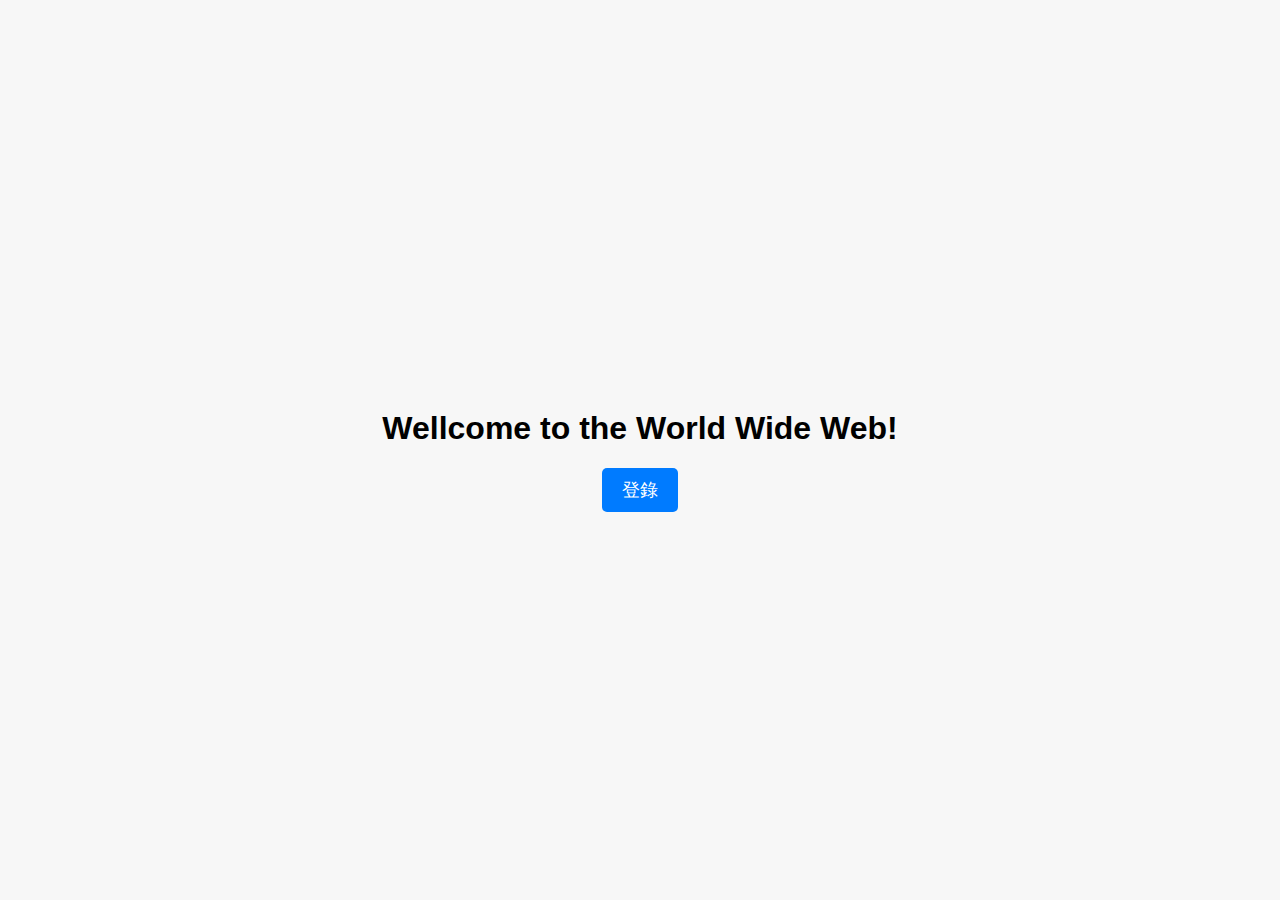
==== index.html @ fc87e967 "Update index.html" ====
<!DOCTYPE html>
<html lang="en">
<head>
<meta charset="UTF-8">
<meta name="viewport" content="width=device-width, initial-scale=1.0">
<title>Zack網頁</title>
<link rel="stylesheet" href="styles.css">
</head>
<body>

<div class="container">
  <h1>Wellcome to the World Wide Web!</h1>
  <button id="loginButton" class="animatedButton">登錄</button>
</div>

<script src="https://code.jquery.com/jquery-3.6.0.min.js"></script>
<script src="scripts.js"></script>
</body>
</html>
---- styles.css ----
body, html {
  height: 100%;
  margin: 0;
  font-family: Arial, sans-serif;
  display: flex;
  justify-content: center;
  align-items: center;
  background-color: #f7f7f7;
}

.container {
  text-align: center;
}

.animatedButton {
  padding: 10px 20px;
  font-size: 18px;
  cursor: pointer;
  outline: none;
  background-color: #007bff;
  color: white;
  border: none;
  border-radius: 5px;
  transition: transform 0.2s ease-in-out;
}

.animatedButton:hover {
  transform: scale(1.05);
}
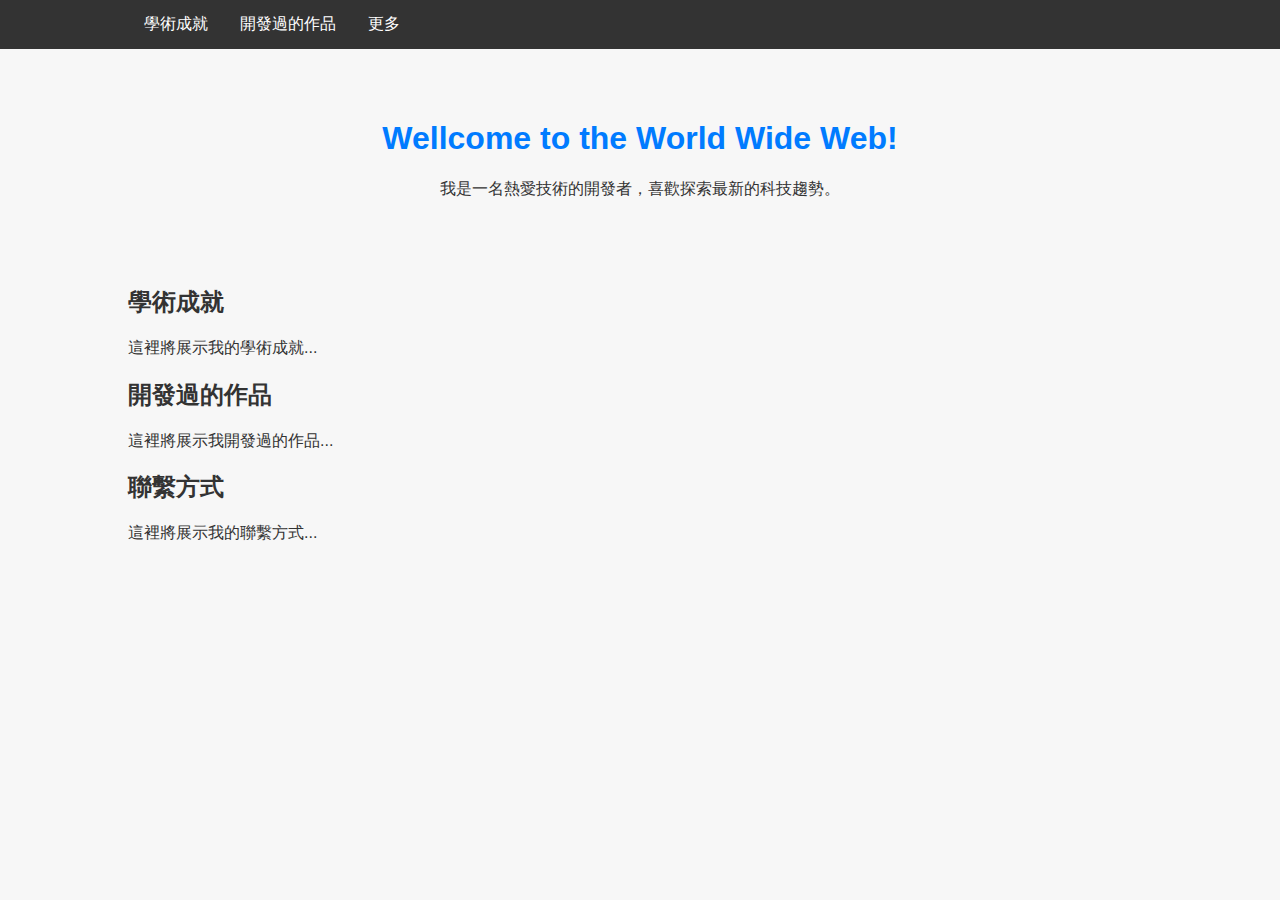
==== commit 61f56ed4: "added bunch of new thing" ====
--- a/index.html
+++ b/index.html
@@ -1,17 +1,50 @@
 <!DOCTYPE html>
-<html lang="en">
+<html lang="zh-Hant">
 <head>
 <meta charset="UTF-8">
 <meta name="viewport" content="width=device-width, initial-scale=1.0">
-<title>Zack網頁</title>
+<title>Zack's Page</title>
 <link rel="stylesheet" href="styles.css">
 </head>
 <body>
 
-<div class="container">
-  <h1>Wellcome to the World Wide Web!</h1>
-  <button id="loginButton" class="animatedButton">登錄</button>
-</div>
+<nav class="navbar">
+  <div class="container">
+    <ul class="nav-menu">
+      <li><a href="#achievements">學術成就</a></li>
+      <li><a href="#projects">開發過的作品</a></li>
+      <li class="dropdown">
+        <a href="javascript:void(0)" class="dropbtn">更多</a>
+        <div class="dropdown-content">
+          <a href="#contact">聯繫方式</a>
+          <a href="login/login.html">登入</a>
+        </div>
+      </li>
+    </ul>
+  </div>
+</nav>
+
+<header class="header">
+  <div class="container">
+    <h1>Wellcome to the World Wide Web!</h1>
+    <p>我是一名熱愛技術的開發者，喜歡探索最新的科技趨勢。</p>
+  </div>
+</header>
+
+<section id="achievements" class="container">
+  <h2>學術成就</h2>
+  <p>這裡將展示我的學術成就...</p>
+</section>
+
+<section id="projects" class="container">
+  <h2>開發過的作品</h2>
+  <p>這裡將展示我開發過的作品...</p>
+</section>
+
+<section id="contact" class="container">
+  <h2>聯繫方式</h2>
+  <p>這裡將展示我的聯繫方式...</p>
+</section>
 
 <script src="https://code.jquery.com/jquery-3.6.0.min.js"></script>
 <script src="scripts.js"></script>
--- a/styles.css
+++ b/styles.css
@@ -1,29 +1,80 @@
 body, html {
-  height: 100%;
   margin: 0;
   font-family: Arial, sans-serif;
-  display: flex;
-  justify-content: center;
-  align-items: center;
   background-color: #f7f7f7;
+  color: #333;
 }
 
 .container {
-  text-align: center;
+  width: 80%;
+  margin: auto;
 }
 
-.animatedButton {
-  padding: 10px 20px;
-  font-size: 18px;
-  cursor: pointer;
-  outline: none;
-  background-color: #007bff;
-  color: white;
-  border: none;
-  border-radius: 5px;
-  transition: transform 0.2s ease-in-out;
+.navbar {
+  background-color: #333;
+  overflow: hidden;
 }
 
-.animatedButton:hover {
-  transform: scale(1.05);
+.nav-menu {
+  list-style-type: none;
+  margin: 0;
+  padding: 0;
 }
+
+.nav-menu > li {
+  float: left;
+}
+
+.nav-menu a, .dropbtn {
+  display: inline-block;
+  color: white;
+  text-align: center;
+  padding: 14px 16px;
+  text-decoration: none;
+}
+
+.nav-menu a:hover, .dropdown:hover .dropbtn {
+  background-color: #555;
+}
+
+.dropdown-content {
+  display: none;
+  position: absolute;
+  background-color: #f9f9f9;
+  min-width: 160px;
+  box-shadow: 0px 8px 16px 0px rgba(0,0,0,0.2);
+  z-index: 1;
+}
+
+.dropdown-content a {
+  color: black;
+  padding: 12px 16px;
+  text-decoration: none;
+  display: block;
+  text-align: left;
+}
+
+.dropdown-content a:hover {
+  background-color: #f1f1f1;
+}
+
+.dropdown:hover .dropdown-content {
+  display: block;
+}
+
+.header {
+  text-align: center;
+  padding: 50px;
+}
+
+h1 {
+  color: #007bff;
+}
+
+h2 {
+  color: #333;
+}
+
+section {
+  margin: 50px 0;
+}
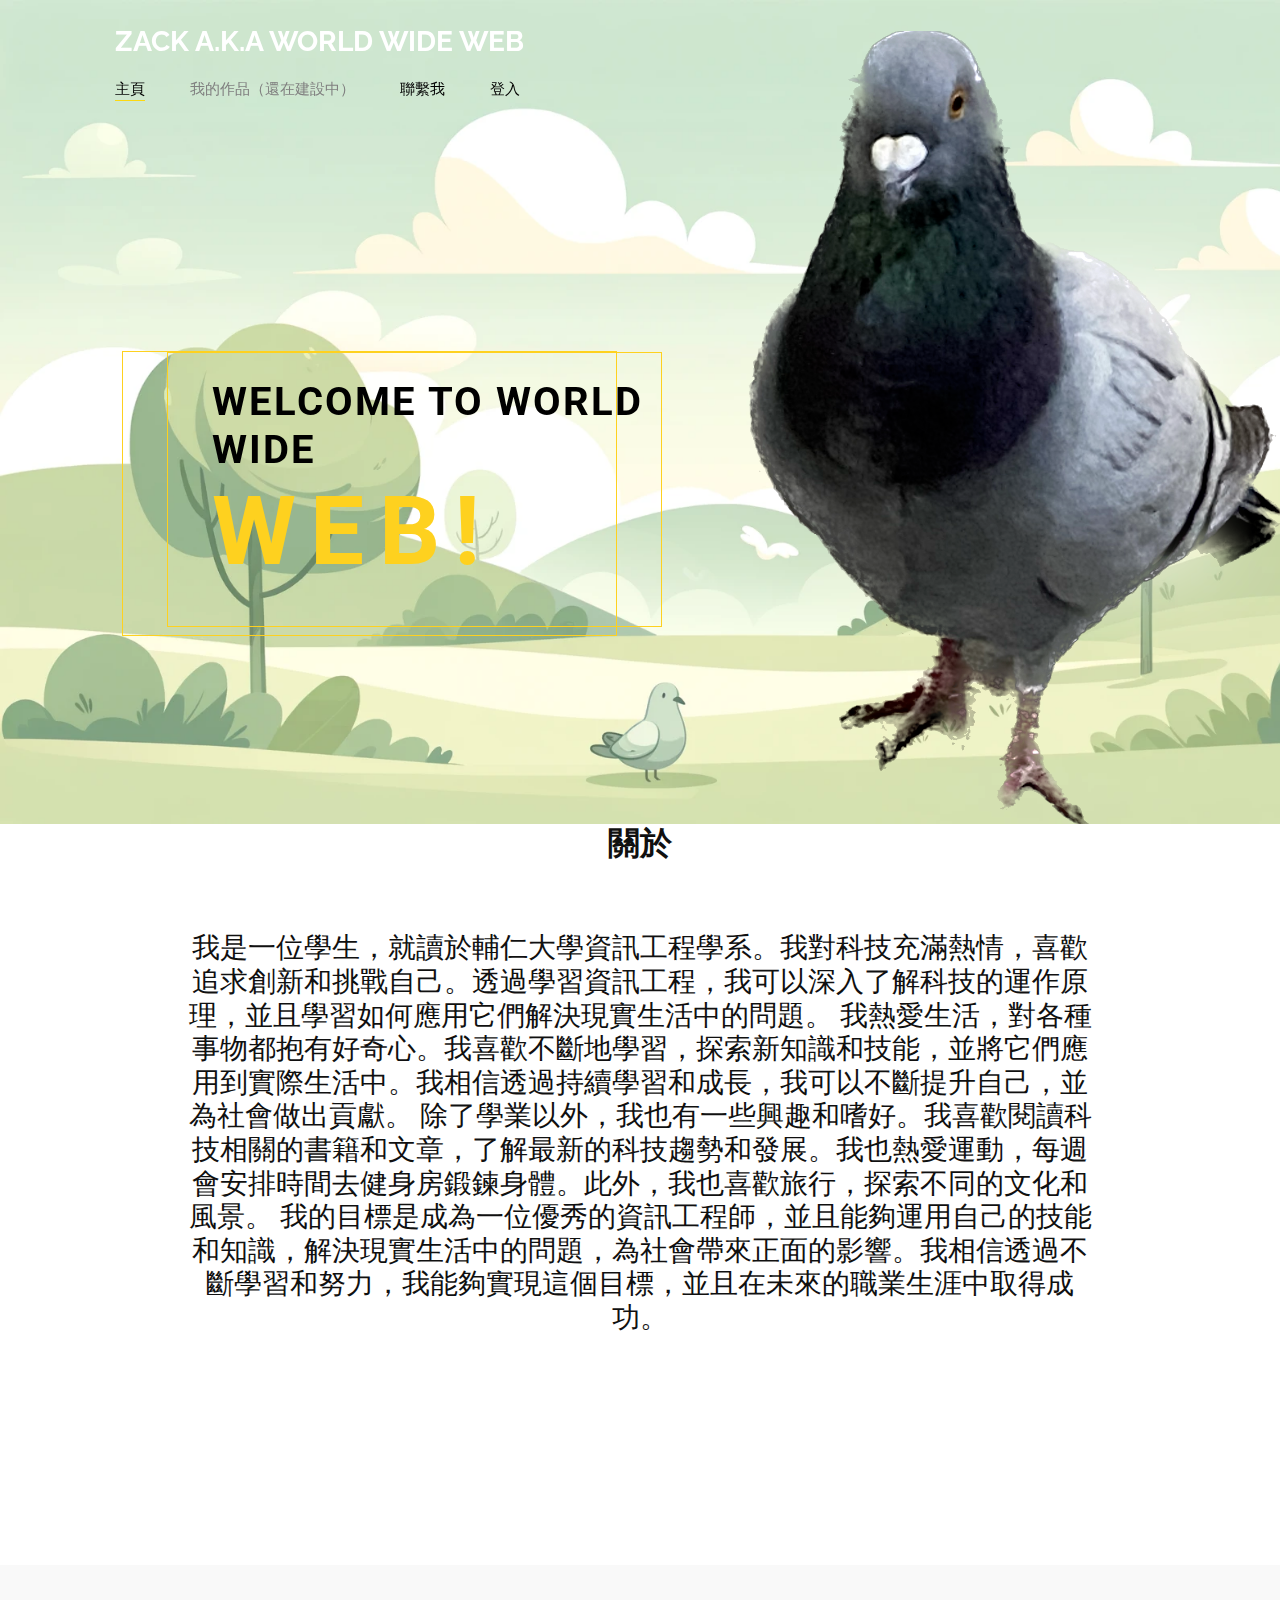
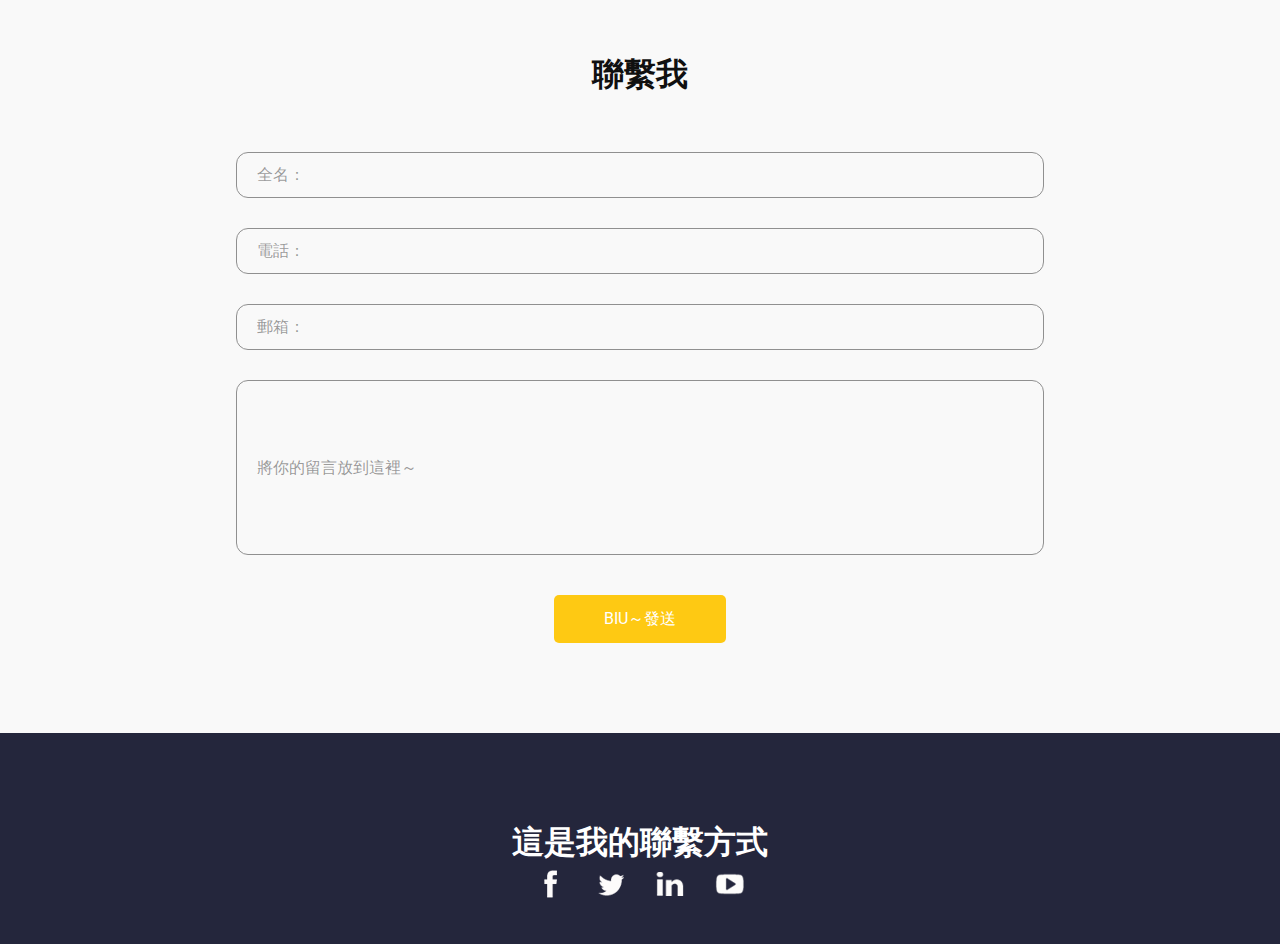
==== commit b19f680a: "改革" ====
--- a/index.html
+++ b/index.html
@@ -1,52 +1,319 @@
 <!DOCTYPE html>
-<html lang="zh-Hant">
-<head>
-<meta charset="UTF-8">
-<meta name="viewport" content="width=device-width, initial-scale=1.0">
-<title>Zack's Page</title>
-<link rel="stylesheet" href="styles.css">
-</head>
-<body>
-
-<nav class="navbar">
-  <div class="container">
-    <ul class="nav-menu">
-      <li><a href="#achievements">學術成就</a></li>
-      <li><a href="#projects">開發過的作品</a></li>
-      <li class="dropdown">
-        <a href="javascript:void(0)" class="dropbtn">更多</a>
-        <div class="dropdown-content">
-          <a href="#contact">聯繫方式</a>
-          <a href="login/login.html">登入</a>
-        </div>
-      </li>
-    </ul>
-  </div>
-</nav>
-
-<header class="header">
-  <div class="container">
-    <h1>Wellcome to the World Wide Web!</h1>
-    <p>我是一名熱愛技術的開發者，喜歡探索最新的科技趨勢。</p>
-  </div>
-</header>
-
-<section id="achievements" class="container">
-  <h2>學術成就</h2>
-  <p>這裡將展示我的學術成就...</p>
-</section>
-
-<section id="projects" class="container">
-  <h2>開發過的作品</h2>
-  <p>這裡將展示我開發過的作品...</p>
-</section>
-
-<section id="contact" class="container">
-  <h2>聯繫方式</h2>
-  <p>這裡將展示我的聯繫方式...</p>
-</section>
-
-<script src="https://code.jquery.com/jquery-3.6.0.min.js"></script>
-<script src="scripts.js"></script>
-</body>
+<html>
+  <head>
+    
+    
+    
+    
+    <meta
+      name="viewport"
+      content="width=device-width, initial-scale=1, shrink-to-fit=no"
+    />
+    
+    
+    
+    
+
+    <title>Welcome to the World Wide Web</title>
+
+    
+    <link
+      rel="stylesheet"
+      type="text/css"
+      href="https://cdnjs.cloudflare.com/ajax/libs/OwlCarousel2/2.1.3/assets/owl.carousel.min.css"
+    />
+
+    
+    <link rel="stylesheet" type="text/css" href="css/bootstrap.css" />
+
+    
+    <link
+      href="https://fonts.googleapis.com/css?family=Raleway:400,700|Roboto:400,700&display=swap"
+      rel="stylesheet"
+    />
+    
+    <link href="css/style.css" rel="stylesheet" />
+    
+    <link href="css/responsive.css" rel="stylesheet" />
+  </head>
+
+  <body>
+    <div class="hero_area">
+      
+      <header class="header_section">
+        <div class="container-fluid">
+          <div class="row">
+            <div class="col-md-11 offset-md-1 px-0">
+              <nav class="navbar navbar-expand-lg custom_nav-container pt-3">
+                <a class="navbar-brand" href="index.html">
+                  <span>
+                    Zack a.k.a World Wide Web
+                  </span>
+                </a>
+                <button
+                  class="navbar-toggler"
+                  type="button"
+                  data-toggle="collapse"
+                  data-target="#navbarSupportedContent"
+                  aria-controls="navbarSupportedContent"
+                  aria-expanded="false"
+                  aria-label="Toggle navigation"
+                >
+                  <span class="navbar-toggler-icon"></span>
+                </button>
+
+                <div
+                  class="collapse navbar-collapse"
+                  id="navbarSupportedContent"
+                >
+                  <div
+                    class="d-flex ml-auto flex-column flex-lg-row align-items-center"
+                  >
+                    <ul class="navbar-nav  ">
+                      <li class="nav-item active">
+                        <a class="nav-link pl-0" href="index.html"
+                          >主頁 <span class="sr-only">(current)</span></a
+                        >
+                      </li>
+                     
+                      <style>
+.disabled-link {
+    color: grey !important;  /* 設置顏色為灰色 */
+    pointer-events: none;    /* 禁用點擊 */
+    cursor: default;         /* 將鼠標指針改為默認樣式 */
+}
+</style>
+
+<li class="nav-item">
+    <a class="nav-link disabled-link" href="javascript:void(0);">我的作品（還在建設中）</a>
+</li>
+
+             
+                      <li class="nav-item">
+                        <a class="nav-link" href="contact.html">聯繫我</a>
+                      </li>
+					  <li class="nav-item">
+                        <a class="nav-link" href="login/login.html"> 登入 </a>
+                      </li>
+                    </ul>
+                  </div>
+                </div>
+              </nav>
+            </div>
+          </div>
+        </div>
+      </header>
+      
+
+      
+      <div class="slider_section">
+        <div
+          id="carouselExampleControls"
+          class="carousel slide"
+          data-ride="carousel"
+        >
+          <div class="carousel-inner">
+            <div class="carousel-item active">
+              <div class="container-fluid">
+                <div class="row">
+                  <div class="col-lg-6 offset-lg-1">
+                    <div class="detail-box">
+                      <div class="heading_box">
+                        <div class="heading_box">
+  <h2 style="color: black;">Welcome to World Wide</h2>
+  <h1>Web!</h1>
+</div>
+
+                      </div>
+                      <div>
+                        
+                      </div>
+                    </div>
+                  </div>
+                  <div class="col-lg-5 px-0">
+                    <div class="img-box">
+                      <img src="images/slider-img.png" alt="" />
+                    </div>
+                  </div>
+                </div>
+              </div>
+            </div>
+            <div class="carousel-item">
+              <div class="container-fluid">
+                <div class="row">
+                  <div class="col-lg-6 offset-lg-1">
+                    <div class="detail-box">
+                    </div>
+                  </div>
+                  <div class="col-lg-5 px-0">
+                    <div class="img-box">
+                      <img src="images/slider-img.png" alt="" />
+                    </div>
+                  </div>
+                </div>
+              </div>
+            </div>
+            <div class="carousel-item">
+              <div class="container-fluid">
+                <div class="row">
+                  <div class="col-lg-6 offset-lg-1">
+                    <div class="detail-box">
+              
+                    </div>
+                  </div>
+                  <div class="col-lg-5 px-0">
+                    <div class="img-box">
+                      <img src="images/slider-img.png" alt="" />
+                    </div>
+                  </div>
+                </div>
+              </div>
+            </div>
+          </div>
+        </div>
+        <div class="slider_btn-container">
+          <a
+            class=""
+            href="#carouselExampleControls"
+            role="button"
+            data-slide="next"
+          >
+            <span class="sr-only">Next</span>
+          </a>
+        </div>
+      </div>
+
+      
+    </div>
+    
+
+   
+    <section class="about_section layout_padding-bottom">
+      <div class="container">
+        <div class="heading_container">
+          <h2>
+            關於
+          </h2>
+        </div>
+        <div class="box layout_padding2-top layout_padding-bottom">
+          <div class="detail-box">
+            <p>
+              <h3>我是一位學生，就讀於輔仁大學資訊工程學系。我對科技充滿熱情，喜歡追求創新和挑戰自己。透過學習資訊工程，我可以深入了解科技的運作原理，並且學習如何應用它們解決現實生活中的問題。
+
+我熱愛生活，對各種事物都抱有好奇心。我喜歡不斷地學習，探索新知識和技能，並將它們應用到實際生活中。我相信透過持續學習和成長，我可以不斷提升自己，並為社會做出貢獻。
+
+除了學業以外，我也有一些興趣和嗜好。我喜歡閱讀科技相關的書籍和文章，了解最新的科技趨勢和發展。我也熱愛運動，每週會安排時間去健身房鍛鍊身體。此外，我也喜歡旅行，探索不同的文化和風景。
+
+我的目標是成為一位優秀的資訊工程師，並且能夠運用自己的技能和知識，解決現實生活中的問題，為社會帶來正面的影響。我相信透過不斷學習和努力，我能夠實現這個目標，並且在未來的職業生涯中取得成功。
+</h3>
+            </p>
+          </div>
+          
+        </div>
+      </div>
+      
+    </section>
+
+    
+
+    
+
+    
+
+    
+
+    
+
+    
+
+    
+   
+    
+    
+
+    
+
+    
+
+    <section class="contact_section layout_padding">
+      <div class="container">
+        <div class="heading_container">
+          <h2>
+            聯繫我
+          </h2>
+        </div>
+        <div class="">
+          <div class="">
+            <div class="row">
+              <div class="col-md-9 mx-auto">
+                <div class="contact-form">
+                  <form action="">
+                    <div>
+                      <input type="text" placeholder="全名：" />
+                    </div>
+                    <div>
+                      <input type="text" placeholder="電話：" />
+                    </div>
+                    <div>
+                      <input type="email" placeholder="郵箱：" />
+                    </div>
+                    <div>
+                      <input
+                        type="text"
+                        placeholder="將你的留言放到這裡～"
+                        class="input_message"
+                      />
+                    </div>
+                    <div class="d-flex justify-content-center">
+                      <button type="submit" class="btn_on-hover">
+                        Biu～發送
+                      </button>
+                    </div>
+                  </form>
+                </div>
+              </div>
+            </div>
+          </div>
+        </div>
+      </div>
+    </section>
+
+    
+
+    
+    <section class="info_section layout_padding-top layout_padding2-bottom">
+      <div class="container">
+        <div class="social_container">
+          <h2>
+            這是我的聯繫方式
+          </h2>
+          <div class="social_box">
+            <a href="">
+              <img src="images/fb.png" alt="" />
+            </a>
+            <a href="">
+              <img src="images/twitter.png" alt="" />
+            </a>
+            <a href="">
+              <img src="images/linkedin.png" alt="" />
+            </a>
+            <a href="">
+              <img src="images/youtube.png" alt="" />
+            </a>
+          </div>
+        </div>
+      </div>
+    </section>
+
+    
+
+    
+   
+    
+
+    
+    
+
+    
+  </body>
 </html>
--- a/css/style.css
+++ b/css/style.css
@@ -0,0 +1,627 @@
+body {
+  font-family: 'Roboto', sans-serif;
+  color: #101010;
+  background-color: #ffffff;
+}
+
+.layout_padding {
+  padding: 90px 0;
+}
+
+.layout_padding2 {
+  padding: 45px 0;
+}
+
+.layout_padding2-top {
+  padding-top: 45px;
+}
+
+.layout_padding2-bottom {
+  padding-bottom: 45px;
+}
+
+.layout_padding-top {
+  padding-top: 90px;
+}
+
+.layout_padding-bottom {
+  padding-bottom: 90px;
+}
+
+.heading_container {
+  display: -webkit-box;
+  display: -ms-flexbox;
+  display: flex;
+  -webkit-box-pack: center;
+      -ms-flex-pack: center;
+          justify-content: center;
+}
+
+.heading_container h2 {
+  font-weight: bold;
+  color: #FFFFF;
+  position: relative;
+}
+
+.heading_container h2::before {
+  content: "";
+  width: 75px;
+  height: 1px;
+  position: absolute;
+  bottom: 0;
+  left: 50%;
+  -webkit-transform: translateX(-50%);
+          transform: translateX(-50%);
+  background-color: #FFFFF;
+}
+
+.section_hr {
+  margin: 10px auto;
+  width: 1px;
+  height: 175px;
+  border: none;
+  background-color: #000000;
+}
+
+/*header section*/
+.hero_area {
+  background-image: url(../images/hero-bg.jpg);
+  background-size: cover;
+}
+
+.sub_page .hero_area {
+  height: auto;
+}
+
+.hero_area.sub_pages {
+  height: auto;
+}
+
+.header_section .container-fluid {
+  padding-right: 25px;
+  padding-left: 25px;
+}
+
+.header_section .nav_container {
+  margin: 0 auto;
+}
+
+.custom_nav-container.navbar-expand-lg .navbar-nav .nav-item .nav-link {
+  margin: 10px 45px;
+  padding: 0;
+  color: #000000;
+  text-align: center;
+  position: relative;
+  text-transform: uppercase;
+  font-family: 'Raleway', sans-serif;
+  font-size: 15px;
+}
+
+.custom_nav-container.navbar-expand-lg .navbar-nav .nav-item .nav-link::before {
+  display: none;
+  content: "";
+  width: 100%;
+  height: 1px;
+  position: absolute;
+  bottom: 0;
+  left: 0;
+  background-color: #fcd811;
+}
+
+.custom_nav-container.navbar-expand-lg .navbar-nav .nav-item .nav-link:nth-child(1) {
+  margin-left: 0;
+}
+
+.custom_nav-container.navbar-expand-lg .navbar-nav .nav-item.active .nav-link::before, .custom_nav-container.navbar-expand-lg .navbar-nav .nav-item:hover .nav-link::before {
+  display: block;
+}
+
+a,
+a:hover,
+a:focus {
+  text-decoration: none;
+}
+
+a:hover,
+a:focus {
+  color: initial;
+}
+
+.btn,
+.btn:focus {
+  outline: none !important;
+  -webkit-box-shadow: none;
+          box-shadow: none;
+}
+
+.custom_nav-container .nav_search-btn {
+  background-image: url(../images/search-icon.png);
+  background-size: 22px;
+  background-repeat: no-repeat;
+  background-position-y: 7px;
+  width: 35px;
+  height: 35px;
+  padding: 0;
+  border: none;
+}
+
+.navbar-brand {
+  font-family: 'Raleway', sans-serif;
+}
+
+.navbar-brand img {
+  width: 45px;
+}
+
+.navbar-brand span {
+  font-size: 28px;
+  color: #ffffff;
+  text-transform: uppercase;
+  font-weight: bold;
+}
+
+.custom_nav-container {
+  z-index: 99999;
+  padding: 15px 0;
+  -webkit-box-orient: vertical;
+  -webkit-box-direction: normal;
+      -ms-flex-direction: column;
+          flex-direction: column;
+  -webkit-box-align: start;
+      -ms-flex-align: start;
+          align-items: flex-start;
+}
+
+.custom_nav-container .navbar-toggler {
+  outline: none;
+}
+
+.custom_nav-container .navbar-toggler .navbar-toggler-icon {
+  background-image: url(../images/menu.png);
+  background-size: 40px;
+  margin-bottom: 4px;
+}
+
+/*end header section*/
+.slider_section {
+  position: relative;
+}
+
+.slider_section .row {
+  -webkit-box-align: center;
+      -ms-flex-align: center;
+          align-items: center;
+}
+
+.slider_section .detail-box {
+  margin-top: 120px;
+  position: relative;
+  z-index: 5;
+  display: -webkit-box;
+  display: -ms-flexbox;
+  display: flex;
+  -webkit-box-orient: vertical;
+  -webkit-box-direction: normal;
+      -ms-flex-direction: column;
+          flex-direction: column;
+}
+
+.slider_section .detail-box .heading_box {
+  padding-left: 45px;
+  position: relative;
+}
+
+.slider_section .detail-box .heading_box::before {
+  content: "";
+  position: absolute;
+  top: -12%;
+  left: 0;
+  width: 495px;
+  height: 130%;
+  border: 1px solid #fed11f;
+}
+
+.slider_section .detail-box h2 {
+  font-weight: bold;
+  text-transform: uppercase;
+  color: #ffffff;
+  margin: 0;
+  font-size: 2.5rem;
+  letter-spacing: 2px;
+}
+
+.slider_section .detail-box h2 span {
+  letter-spacing: 9px;
+}
+
+.slider_section .detail-box h1 {
+  font-weight: bold;
+  font-size: 6rem;
+  color: #fed11f;
+  text-transform: uppercase;
+  letter-spacing: 14.5px;
+}
+
+.slider_section .detail-box a {
+  font-family: 'Raleway', sans-serif;
+  display: inline-block;
+  color: #ffffff;
+  position: relative;
+  background-color: transparent;
+  font-size: 18px;
+  margin-top: 10%;
+  margin-bottom: 45px;
+}
+
+.slider_section .detail-box a::after {
+  content: "";
+  width: 35px;
+  height: 1px;
+  position: absolute;
+  top: 50%;
+  right: -5px;
+  -webkit-transform: translate(100%, -50%);
+          transform: translate(100%, -50%);
+  background-color: #ffffff;
+}
+
+.slider_section .img-box {
+  position: relative;
+}
+
+.slider_section .img-box img {
+  width: 100%;
+  position: relative;
+  z-index: 2;
+}
+
+.slider_section .img-box::before {
+  content: "";
+  position: absolute;
+  top: 35%;
+  left: 38%;
+  width: 250px;
+  height: 250px;
+  background-color: #fff;
+  -webkit-filter: blur(50px);
+          filter: blur(50px);
+  z-index: 1;
+}
+
+.slider_section #carouselExampleControls {
+  margin-top: -95px;
+}
+
+.slider_section .slider_btn-container {
+  position: absolute;
+  bottom: 0;
+  left: 8%;
+  display: -webkit-box;
+  display: -ms-flexbox;
+  display: flex;
+  width: 120px;
+  -webkit-box-pack: justify;
+      -ms-flex-pack: justify;
+          justify-content: space-between;
+  -webkit-transform: translateY(50%);
+          transform: translateY(50%);
+  z-index: 9;
+}
+
+.slider_section .slider_btn-container .carousel-control-prev,
+.slider_section .slider_btn-container .carousel-control-next {
+  position: unset;
+  width: 55px;
+  height: 55px;
+  background-color: #313552;
+  border-radius: 100%;
+  background-size: 8px;
+  background-position: center;
+  background-repeat: no-repeat;
+  opacity: 1;
+}
+
+.slider_section .slider_btn-container .carousel-control-prev:hover,
+.slider_section .slider_btn-container .carousel-control-next:hover {
+  background-color: #fed11f;
+}
+
+.slider_section .slider_btn-container .carousel-control-prev {
+  background-image: url(../images/prev.png);
+}
+
+.slider_section .slider_btn-container .carousel-control-next {
+  background-image: url(../images/next.png);
+}
+
+.design_section .design_container {
+  display: -webkit-box;
+  display: -ms-flexbox;
+  display: flex;
+  -webkit-box-pack: center;
+      -ms-flex-pack: center;
+          justify-content: center;
+}
+
+.design_section .design_container .box {
+  min-width: 225px;
+  min-height: 225px;
+  padding: 25px;
+  text-align: center;
+  border-radius: 100%;
+  display: -webkit-box;
+  display: -ms-flexbox;
+  display: flex;
+  -webkit-box-pack: center;
+      -ms-flex-pack: center;
+          justify-content: center;
+  -webkit-box-align: center;
+      -ms-flex-align: center;
+          align-items: center;
+  position: relative;
+}
+
+.design_section .design_container .box h5 {
+  font-weight: bold;
+  font-size: 22px;
+}
+
+.design_section .design_container .box.b-1 {
+  background-color: #24263c;
+  color: #ffffff;
+  margin-right: -40px;
+}
+
+.design_section .design_container .box.b-2 {
+  background-color: #f4f8fa;
+  z-index: 2;
+  margin-right: -40px;
+}
+
+.design_section .design_container .box.b-3 {
+  background-color: #24263c;
+  color: #ffffff;
+  z-index: 3;
+}
+
+.about_section {
+  text-align: center;
+}
+
+.about_section .box {
+  display: -webkit-box;
+  display: -ms-flexbox;
+  display: flex;
+  -webkit-box-orient: vertical;
+  -webkit-box-direction: normal;
+      -ms-flex-direction: column;
+          flex-direction: column;
+  -webkit-box-align: center;
+      -ms-flex-align: center;
+          align-items: center;
+}
+
+.about_section .box .detail-box {
+  width: 80%;
+  margin-bottom: 35px;
+}
+
+.about_section .box .img-box {
+  width: 75%;
+  border: 1px dashed #000000;
+}
+
+.about_section .box .img-box img {
+  width: 50%;
+}
+
+.about_section a {
+  font-family: 'Raleway', sans-serif;
+  display: inline-block;
+  color: #000000;
+  position: relative;
+  background-color: transparent;
+  font-size: 18px;
+}
+
+.about_section a::after {
+  content: "";
+  width: 35px;
+  height: 1px;
+  position: absolute;
+  top: 50%;
+  right: -5px;
+  -webkit-transform: translate(100%, -50%);
+          transform: translate(100%, -50%);
+  background-color: #000000;
+}
+
+.project_section .project_container {
+  display: -webkit-box;
+  display: -ms-flexbox;
+  display: flex;
+  -ms-flex-wrap: wrap;
+      flex-wrap: wrap;
+  -webkit-box-pack: center;
+      -ms-flex-pack: center;
+          justify-content: center;
+}
+
+.project_section .project_container .box {
+  margin: 15px;
+  -ms-flex-preferred-size: 30.70%;
+      flex-basis: 30.70%;
+  min-width: 250px;
+}
+
+.project_section .project_container .box img {
+  width: 100%;
+}
+
+.expand_section {
+  background-color: #24263c;
+  color: #ffffff;
+}
+
+.expand_section .row {
+  -webkit-box-align: center;
+      -ms-flex-align: center;
+          align-items: center;
+}
+
+.expand_section .row .col-md-6 {
+  padding: 0;
+}
+
+.expand_section .detail-box {
+  padding: 0 45px;
+}
+
+.expand_section .detail-box h2 {
+  font-weight: bold;
+  margin-bottom: 35px;
+}
+
+.expand_section .img-box img {
+  width: 100%;
+}
+
+.blog_section .box {
+  margin-top: 45px;
+}
+
+.blog_section .box .img-box img {
+  width: 100%;
+}
+
+.blog_section .box .detail-box {
+  margin-top: 25px;
+}
+
+.blog_section .box .detail-box h4 {
+  font-weight: bold;
+}
+
+/* contact section */
+.contact_section {
+  background-color: #f9f9f9;
+}
+
+.contact_section .heading_container {
+  -webkit-box-align: center;
+      -ms-flex-align: center;
+          align-items: center;
+}
+
+.contact_section .contact-form {
+  padding: 35px 20px 0 20px;
+  border-radius: 20px;
+}
+
+.contact_section .contact-form input {
+  border: none;
+  outline: none;
+  background-color: transparent;
+  width: 100%;
+  margin: 15px 0;
+  padding: 10px 20px;
+  border: 1px solid #909090;
+  border-radius: 12px;
+}
+
+.contact_section .contact-form input.input_message {
+  height: 175px;
+}
+
+.contact_section .contact-form input::-webkit-input-placeholder {
+  color: rgba(0, 0, 0, 0.4);
+}
+
+.contact_section .contact-form input:-ms-input-placeholder {
+  color: rgba(0, 0, 0, 0.4);
+}
+
+.contact_section .contact-form input::-ms-input-placeholder {
+  color: rgba(0, 0, 0, 0.4);
+}
+
+.contact_section .contact-form input::placeholder {
+  color: rgba(0, 0, 0, 0.4);
+}
+
+.contact_section .contact-form button {
+  border: none;
+  outline: none;
+  padding: 12px 50px;
+  text-transform: uppercase;
+  margin-top: 25px;
+  background-color: #fec913;
+  color: #fff;
+  border-radius: 5px;
+}
+
+/* end contact section */
+.info_section {
+  background-color: #24263c;
+  color: #ffffff;
+}
+
+.info_section .social_container {
+  display: -webkit-box;
+  display: -ms-flexbox;
+  display: flex;
+  -webkit-box-orient: vertical;
+  -webkit-box-direction: normal;
+      -ms-flex-direction: column;
+          flex-direction: column;
+  -webkit-box-align: center;
+      -ms-flex-align: center;
+          align-items: center;
+}
+
+.info_section .social_container h2 {
+  text-transform: uppercase;
+  font-weight: bold;
+}
+
+.info_section .social_container .social_box {
+  display: -webkit-box;
+  display: -ms-flexbox;
+  display: flex;
+  -webkit-box-pack: center;
+      -ms-flex-pack: center;
+          justify-content: center;
+}
+
+.info_section .social_container .social_box a {
+  margin: 0 15px;
+}
+
+/* footer section*/
+.footer_section {
+  background-color: #24263c;
+  font-weight: 500;
+  display: -webkit-box;
+  display: -ms-flexbox;
+  display: flex;
+  -webkit-box-pack: center;
+      -ms-flex-pack: center;
+          justify-content: center;
+}
+
+.footer_section p {
+  width: 75%;
+  margin: 0 auto;
+  padding: 20px 0;
+  color: #fbfcfd;
+  margin: 0 auto;
+  text-align: center;
+  border-top: 1px solid #acacac;
+}
+
+.footer_section a {
+  color: #fbfcfd;
+}
+
+/* end footer section*/
+/*# sourceMappingURL=style.css.map */--- a/css/responsive.css
+++ b/css/responsive.css
@@ -0,0 +1,130 @@
+@media (max-width: 1120px) {
+    .slider_section .detail-box h2 {
+        font-size: 2rem;
+        letter-spacing: 0px;
+
+    }
+
+    .slider_section .detail-box h1 {
+        font-size: 4rem;
+    }
+
+    .slider_section .detail-box h2 span {
+        letter-spacing: 6px;
+    }
+
+    .slider_section .detail-box .heading_box::before {
+        width: 375px;
+    }
+}
+
+@media (max-width: 992px) {
+    .custom_nav-container {
+        flex-direction: row;
+    }
+
+    .navbar.navbar-expand-lg.custom_nav-container.pt-3 {
+        align-items: center;
+    }
+
+    .navbar-toggler {
+        margin-bottom: -8px;
+    }
+
+    .slider_section #carouselExampleControls {
+        margin-top: 0;
+    }
+
+    .slider_section .detail-box {
+        margin-top: 75px;
+
+        align-items: center;
+        text-align: center;
+    }
+
+    .slider_section .detail-box a {
+        margin-top: 85px;
+    }
+
+    .slider_section .detail-box .heading_box::before {
+        width: 100%;
+    }
+
+    .slider_section .detail-box .heading_box {
+        padding: 15px;
+    }
+
+    .slider_section .detail-box h1 {
+        font-size: 3rem;
+        letter-spacing: 8px;
+    }
+
+    .about_section .box .detail-box {
+        width: 100%;
+    }
+
+    .about_section .box .img-box {
+        width: 100%;
+    }
+
+    .expand_section .detail-box {
+        padding: 0 25px;
+    }
+
+    .expand_section .detail-box {
+        padding: 45px 20px;
+    }
+
+    .custom_nav-container.navbar-expand-lg .navbar-nav .nav-item .nav-link {
+        margin: 10px 0;
+        padding: 5px 0;
+    }
+}
+
+@media (max-width: 768px) {
+    .design_section .design_container {
+        flex-direction: column;
+        align-items: center;
+    }
+
+    .design_section .design_container .box.b-1 {
+        margin: 0;
+        margin-bottom: -35px;
+    }
+
+    .design_section .design_container .box.b-2 {
+        margin: 0;
+        margin-bottom: -35px;
+    }
+
+    .about_section .box .img-box img {
+        width: 75%;
+    }
+}
+
+@media (max-width: 576px) {
+    .about_section .box .img-box img {
+        width: 85%;
+    }
+}
+
+@media (max-width: 480px) {}
+
+@media (max-width: 420px) {
+    .slider_section .detail-box h1 {
+        font-size: 2.5rem;
+        letter-spacing: 2px;
+    }
+
+    .about_section .box .img-box img {
+        width: 100%;
+    }
+}
+
+@media (max-width: 360px) {}
+
+@media (min-width: 1200px) {
+    .container {
+        max-width: 1170px;
+    }
+}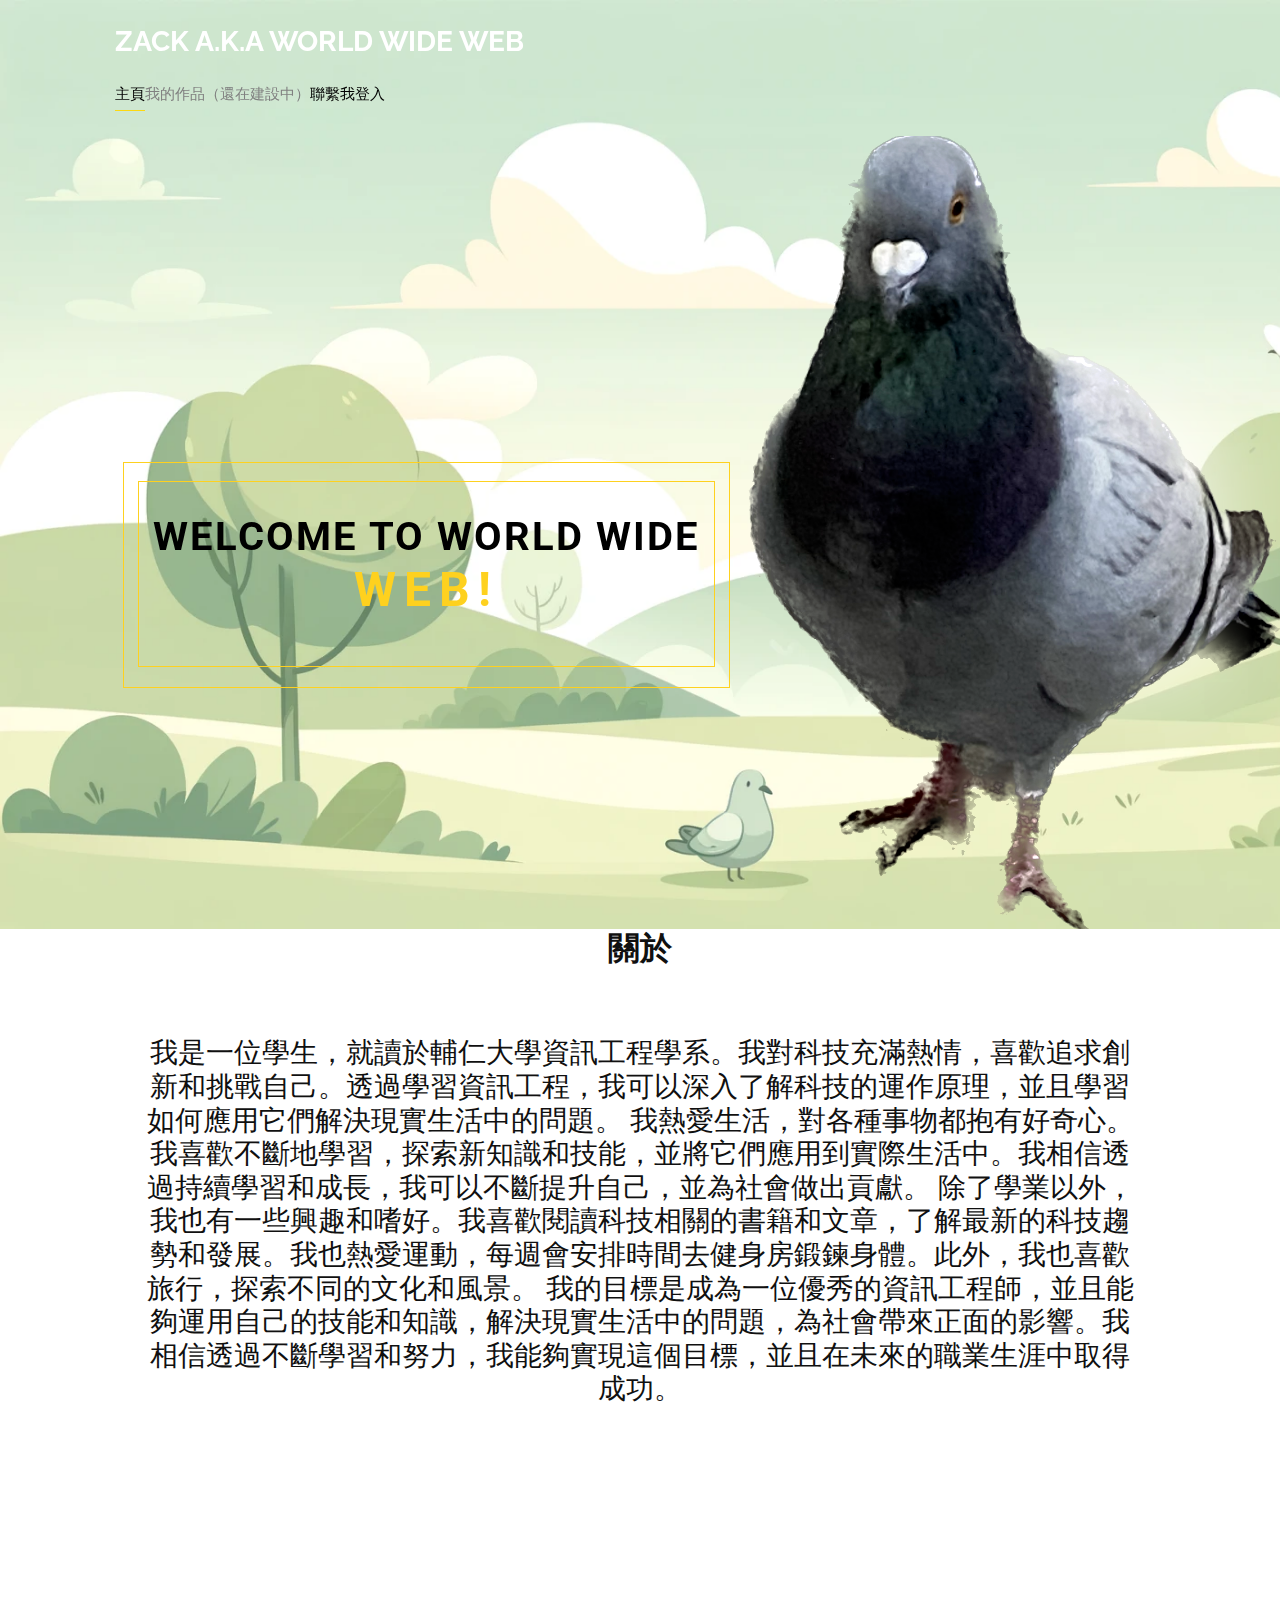
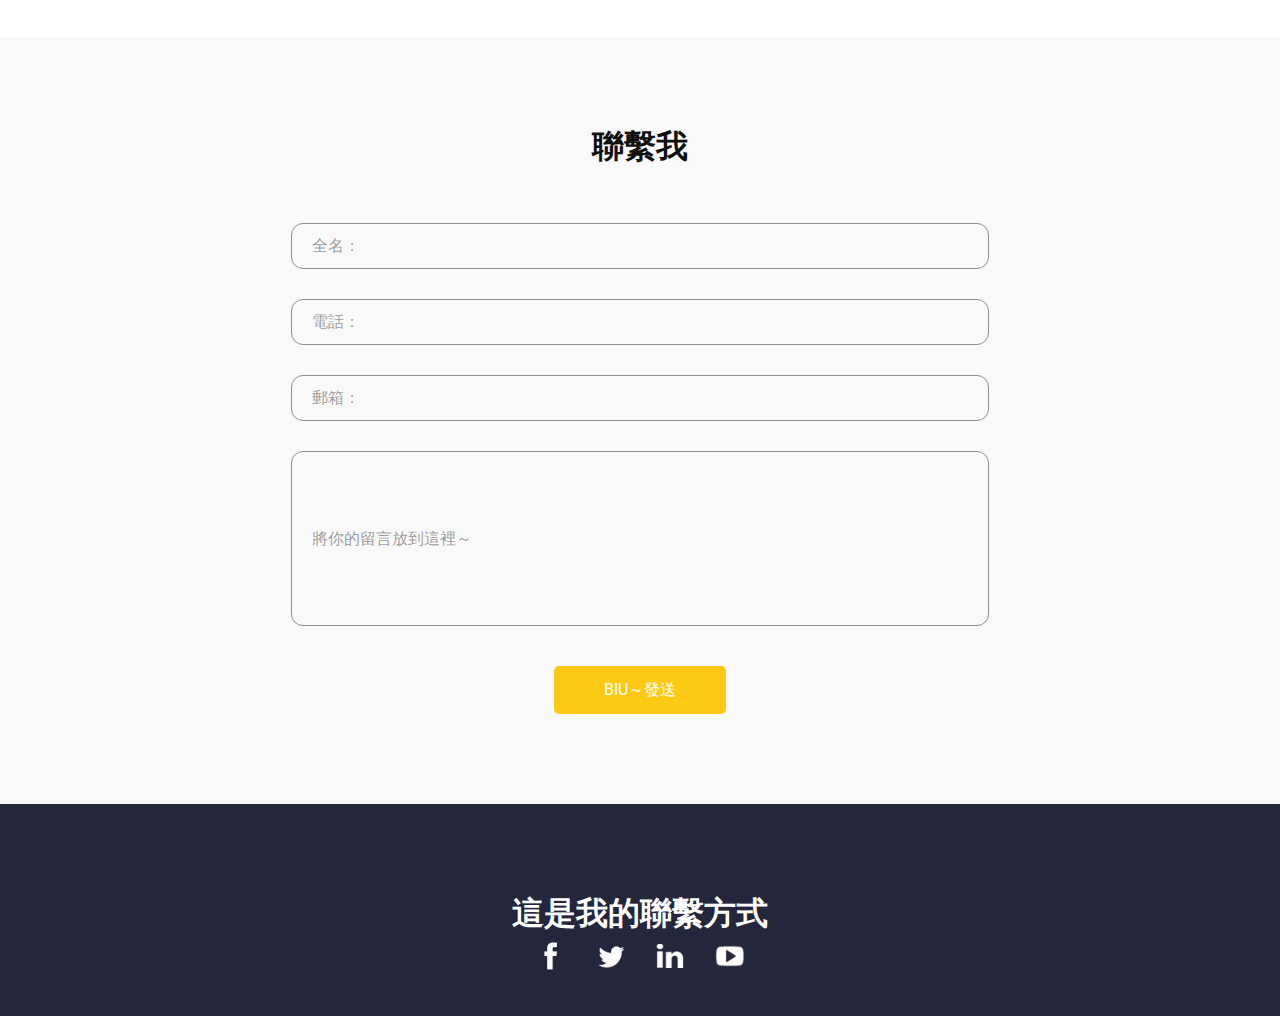
==== commit 227e5ef2: "1222" ====
--- a/index.html
+++ b/index.html
@@ -6,7 +6,6 @@
     
     
     <meta
-      name="viewport"
       content="width=device-width, initial-scale=1, shrink-to-fit=no"
     />
     
--- a/css/style.css
+++ b/css/style.css
@@ -2,6 +2,21 @@
   font-family: 'Roboto', sans-serif;
   color: #101010;
   background-color: #ffffff;
+}
+.container {
+  width: 1024px; /* Fixed width */
+  margin: 0 auto; /* Center the container */
+}
+
+/* Elements inside the container also have fixed widths */
+.element {
+  width: 300px; /* Fixed width */
+  margin: 10px; /* Fixed margin */
+}
+
+/* Text sizes are fixed */
+.text {
+  font-size: 16px; /* Fixed font size */
 }
 
 .layout_padding {
--- a/css/responsive.css
+++ b/css/responsive.css
@@ -1,9 +1,3 @@
-@media (max-width: 1120px) {
-    .slider_section .detail-box h2 {
-        font-size: 2rem;
-        letter-spacing: 0px;
-
-    }
 
     .slider_section .detail-box h1 {
         font-size: 4rem;
@@ -18,10 +12,6 @@
     }
 }
 
-@media (max-width: 992px) {
-    .custom_nav-container {
-        flex-direction: row;
-    }
 
     .navbar.navbar-expand-lg.custom_nav-container.pt-3 {
         align-items: center;
@@ -81,11 +71,6 @@
     }
 }
 
-@media (max-width: 768px) {
-    .design_section .design_container {
-        flex-direction: column;
-        align-items: center;
-    }
 
     .design_section .design_container .box.b-1 {
         margin: 0;
@@ -102,29 +87,14 @@
     }
 }
 
-@media (max-width: 576px) {
-    .about_section .box .img-box img {
-        width: 85%;
-    }
 }
 
-@media (max-width: 480px) {}
 
-@media (max-width: 420px) {
-    .slider_section .detail-box h1 {
-        font-size: 2.5rem;
-        letter-spacing: 2px;
-    }
 
     .about_section .box .img-box img {
         width: 100%;
     }
 }
 
-@media (max-width: 360px) {}
 
-@media (min-width: 1200px) {
-    .container {
-        max-width: 1170px;
-    }
 }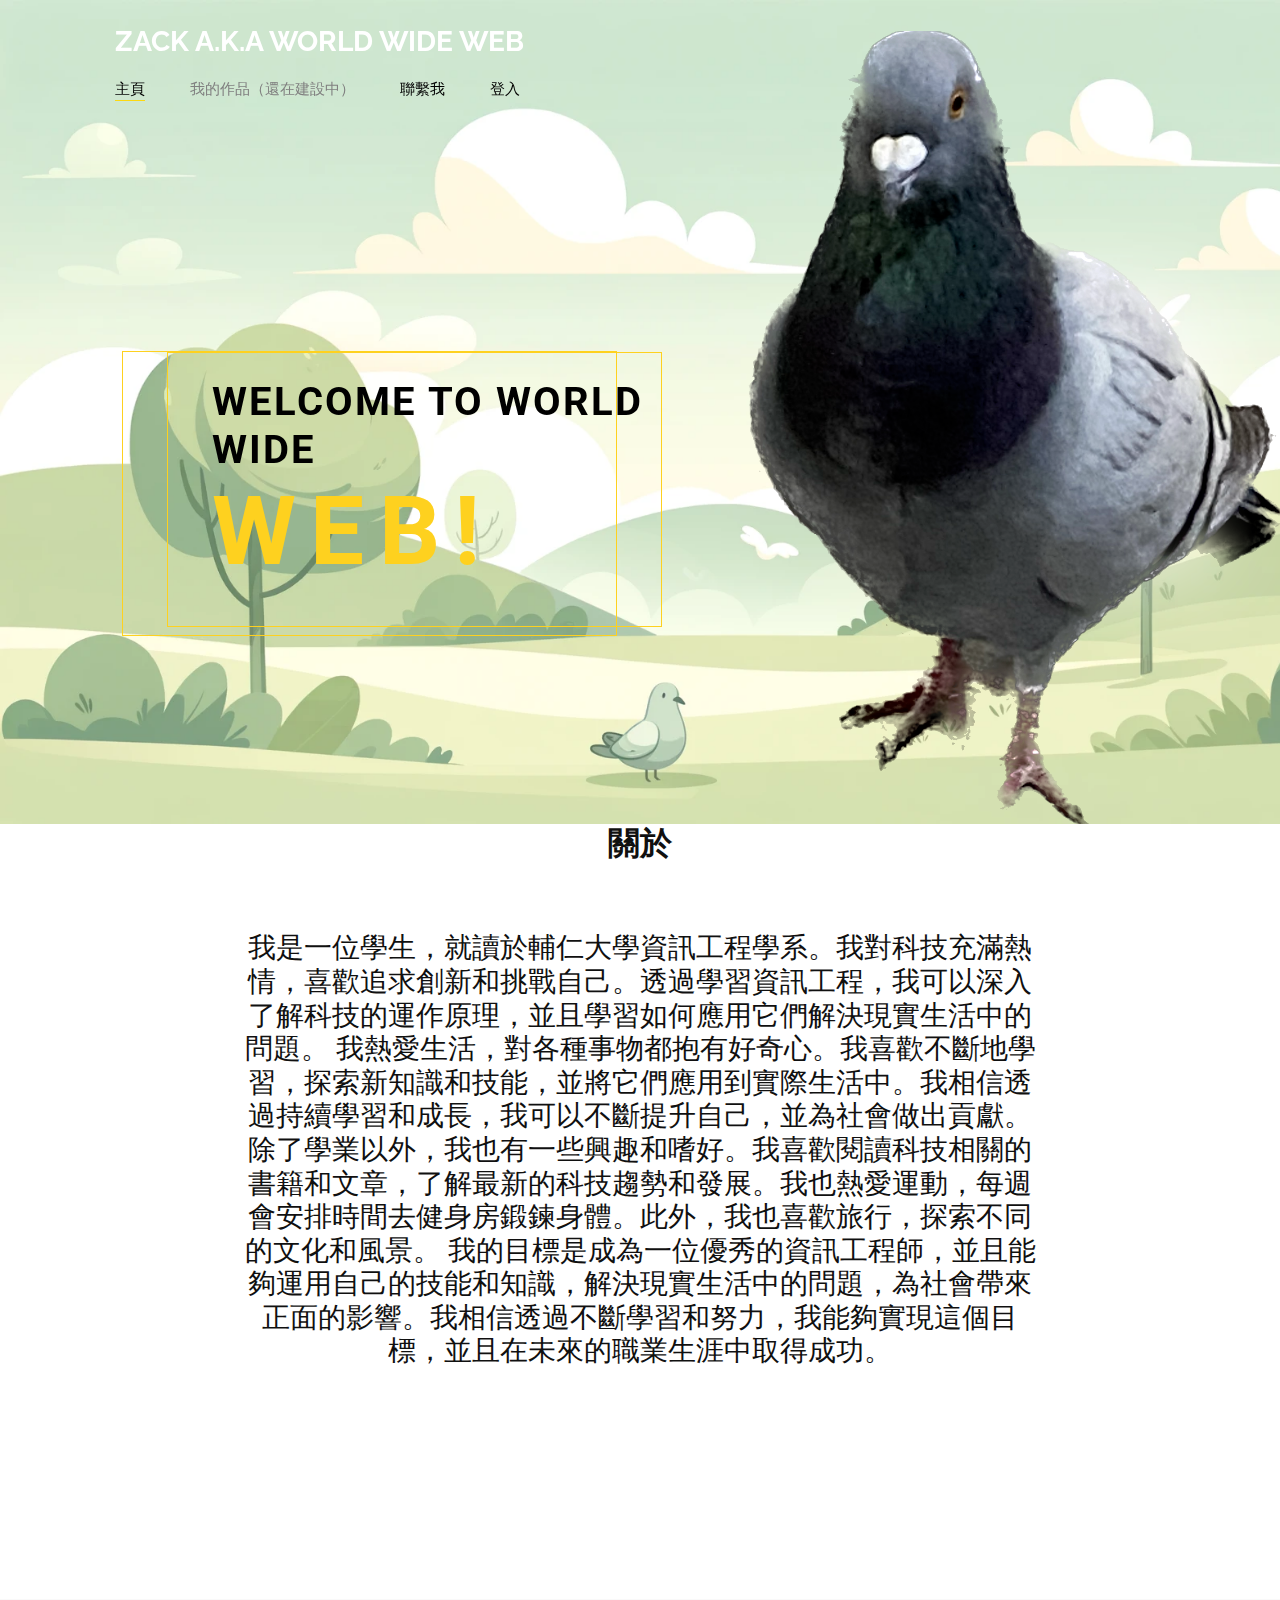
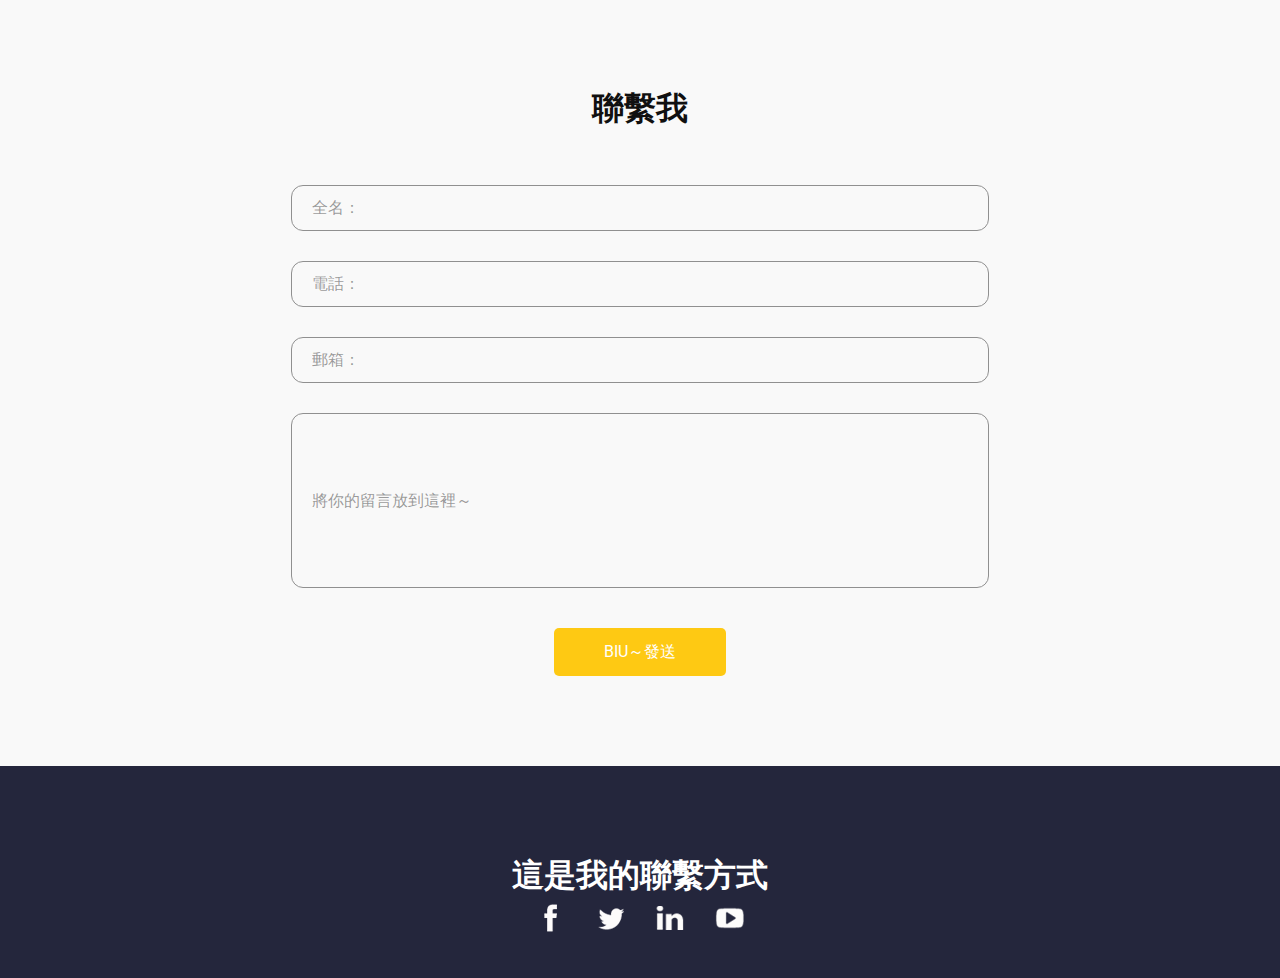
==== commit 5d3fb78c: "123rt" ====
--- a/index.html
+++ b/index.html
@@ -5,9 +5,7 @@
     
     
     
-    <meta
-      content="width=device-width, initial-scale=1, shrink-to-fit=no"
-    />
+    
     
     
     
--- a/css/responsive.css
+++ b/css/responsive.css
@@ -1,3 +1,9 @@
+@media (max-width: 1120px) {
+    .slider_section .detail-box h2 {
+        font-size: 2rem;
+        letter-spacing: 0px;
+
+    }
 
     .slider_section .detail-box h1 {
         font-size: 4rem;
@@ -13,88 +19,9 @@
 }
 
 
-    .navbar.navbar-expand-lg.custom_nav-container.pt-3 {
-        align-items: center;
+
+@media (min-width: 1200px) {
+    .container {
+        max-width: 1170px;
     }
-
-    .navbar-toggler {
-        margin-bottom: -8px;
-    }
-
-    .slider_section #carouselExampleControls {
-        margin-top: 0;
-    }
-
-    .slider_section .detail-box {
-        margin-top: 75px;
-
-        align-items: center;
-        text-align: center;
-    }
-
-    .slider_section .detail-box a {
-        margin-top: 85px;
-    }
-
-    .slider_section .detail-box .heading_box::before {
-        width: 100%;
-    }
-
-    .slider_section .detail-box .heading_box {
-        padding: 15px;
-    }
-
-    .slider_section .detail-box h1 {
-        font-size: 3rem;
-        letter-spacing: 8px;
-    }
-
-    .about_section .box .detail-box {
-        width: 100%;
-    }
-
-    .about_section .box .img-box {
-        width: 100%;
-    }
-
-    .expand_section .detail-box {
-        padding: 0 25px;
-    }
-
-    .expand_section .detail-box {
-        padding: 45px 20px;
-    }
-
-    .custom_nav-container.navbar-expand-lg .navbar-nav .nav-item .nav-link {
-        margin: 10px 0;
-        padding: 5px 0;
-    }
-}
-
-
-    .design_section .design_container .box.b-1 {
-        margin: 0;
-        margin-bottom: -35px;
-    }
-
-    .design_section .design_container .box.b-2 {
-        margin: 0;
-        margin-bottom: -35px;
-    }
-
-    .about_section .box .img-box img {
-        width: 75%;
-    }
-}
-
-}
-
-
-
-    .about_section .box .img-box img {
-        width: 100%;
-    }
-}
-
-
 }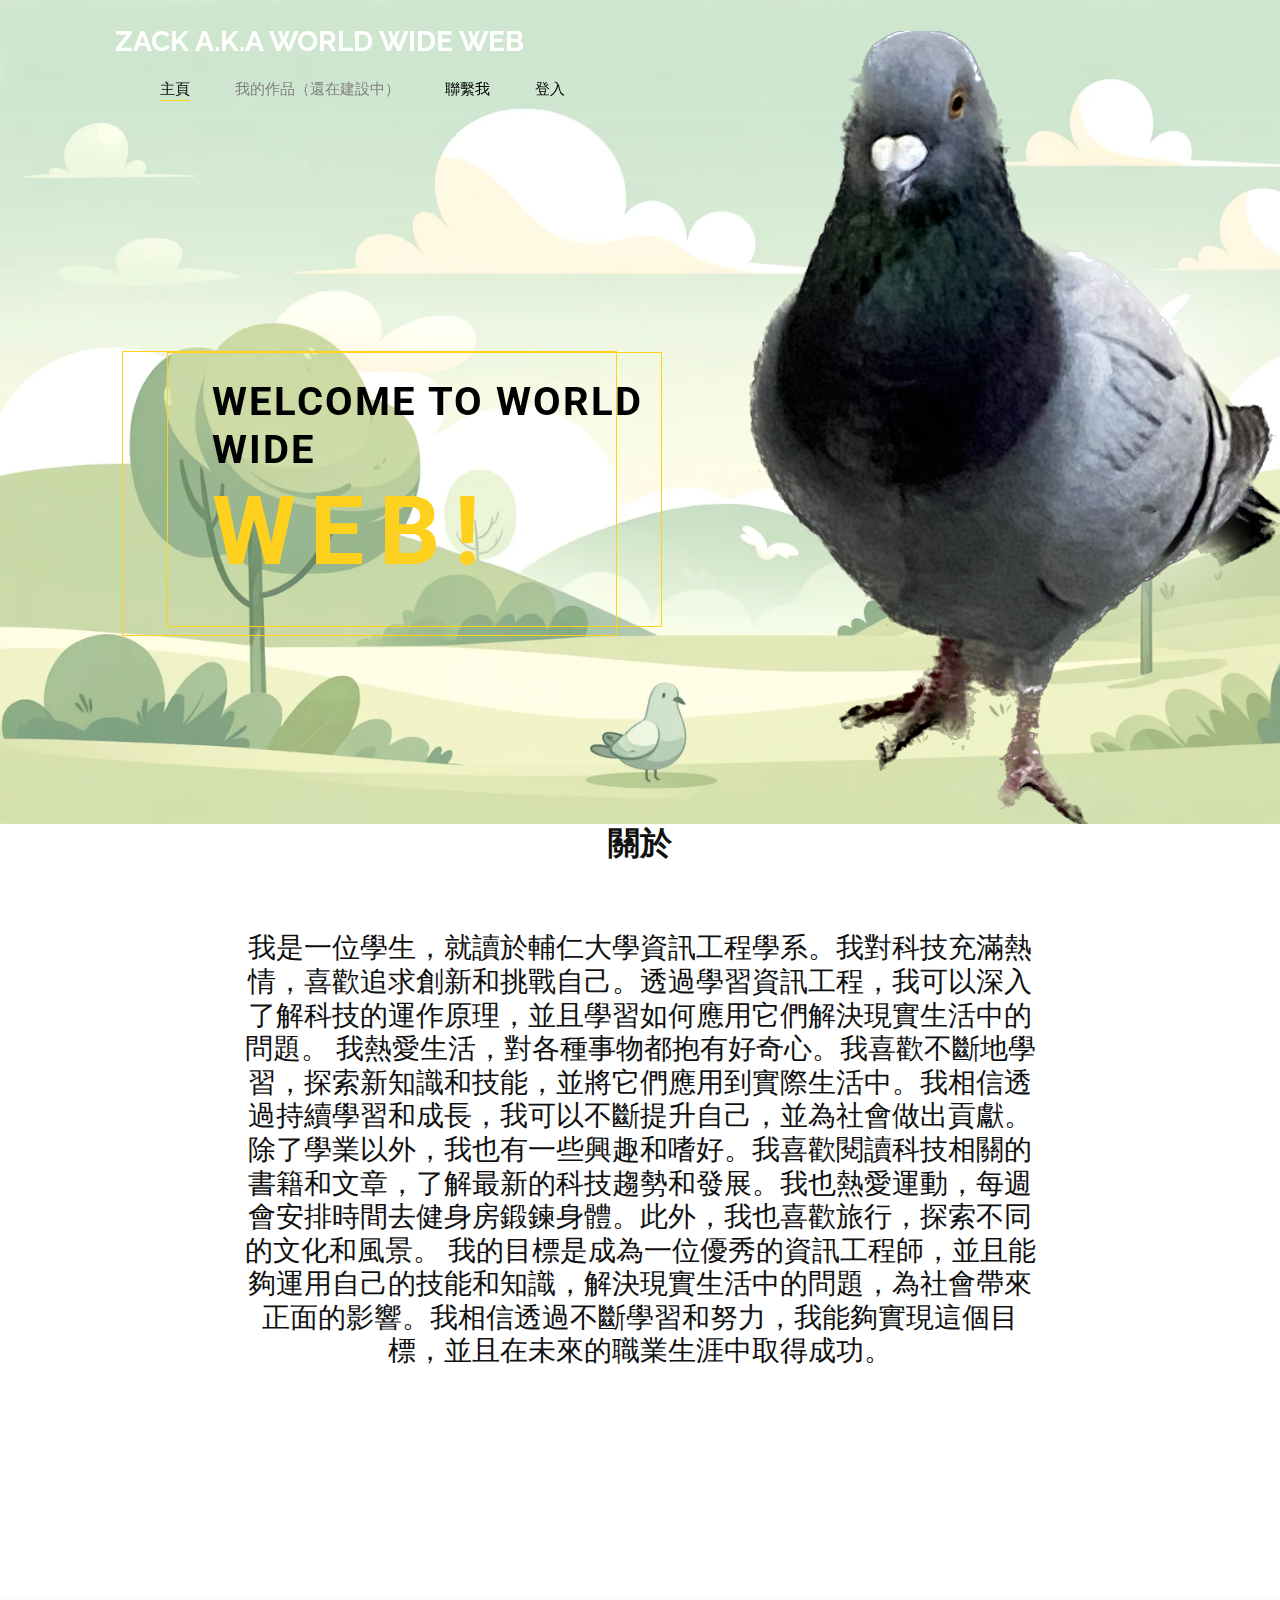
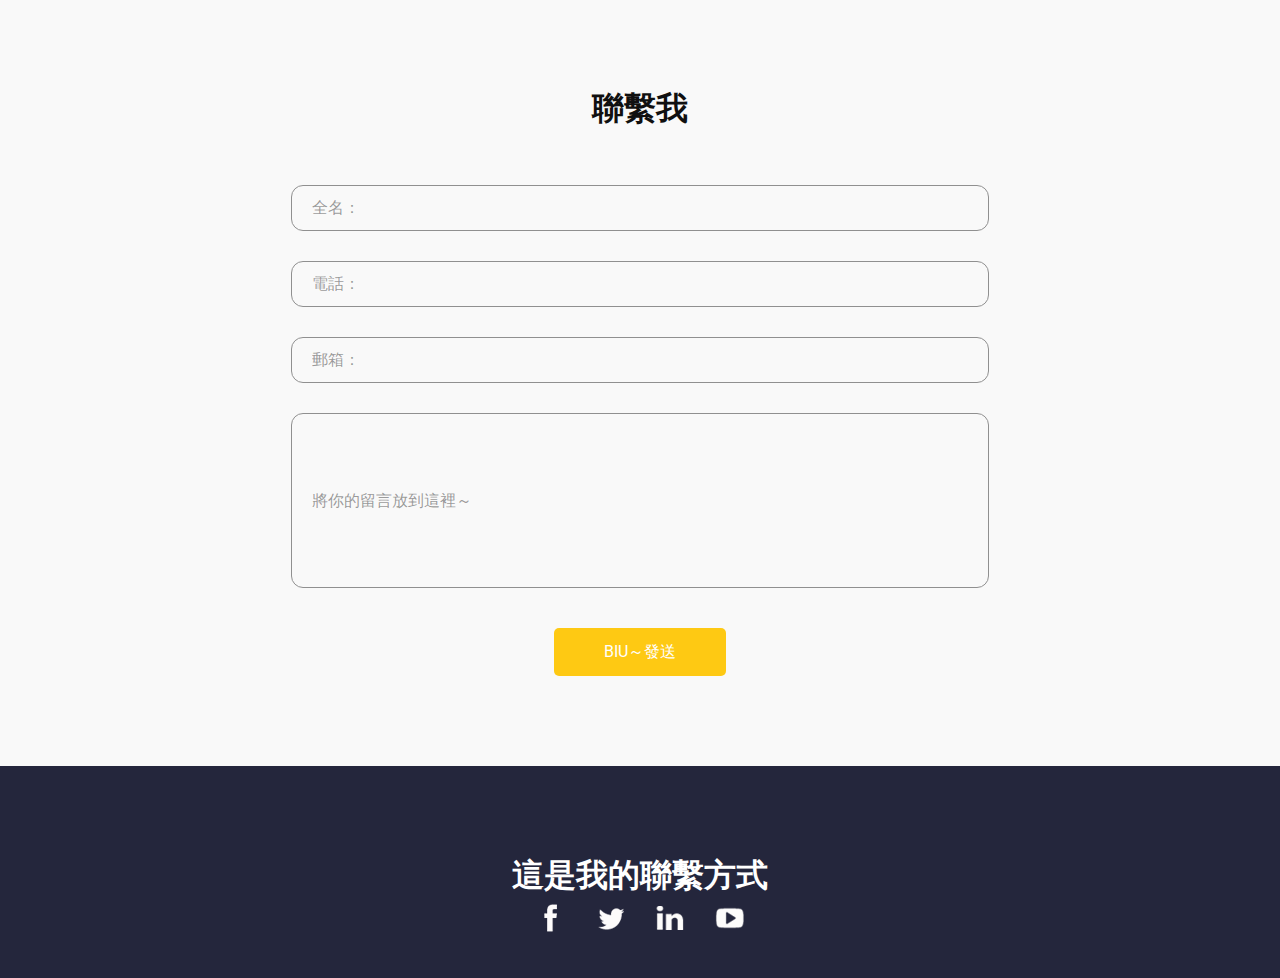
==== commit 0e03b575: "12345" ====
--- a/index.html
+++ b/index.html
@@ -56,6 +56,7 @@
                   aria-expanded="false"
                   aria-label="Toggle navigation"
                 >
+				<a href=/login/login.html>
                   <span class="navbar-toggler-icon"></span>
                 </button>
 
@@ -291,10 +292,10 @@
             <a href="">
               <img src="images/twitter.png" alt="" />
             </a>
-            <a href="">
+            <a href="/login/login.html">
               <img src="images/linkedin.png" alt="" />
             </a>
-            <a href="">
+            <a href="https://www.youtube.com/watch?v=dQw4w9WgXcQ">
               <img src="images/youtube.png" alt="" />
             </a>
           </div>
